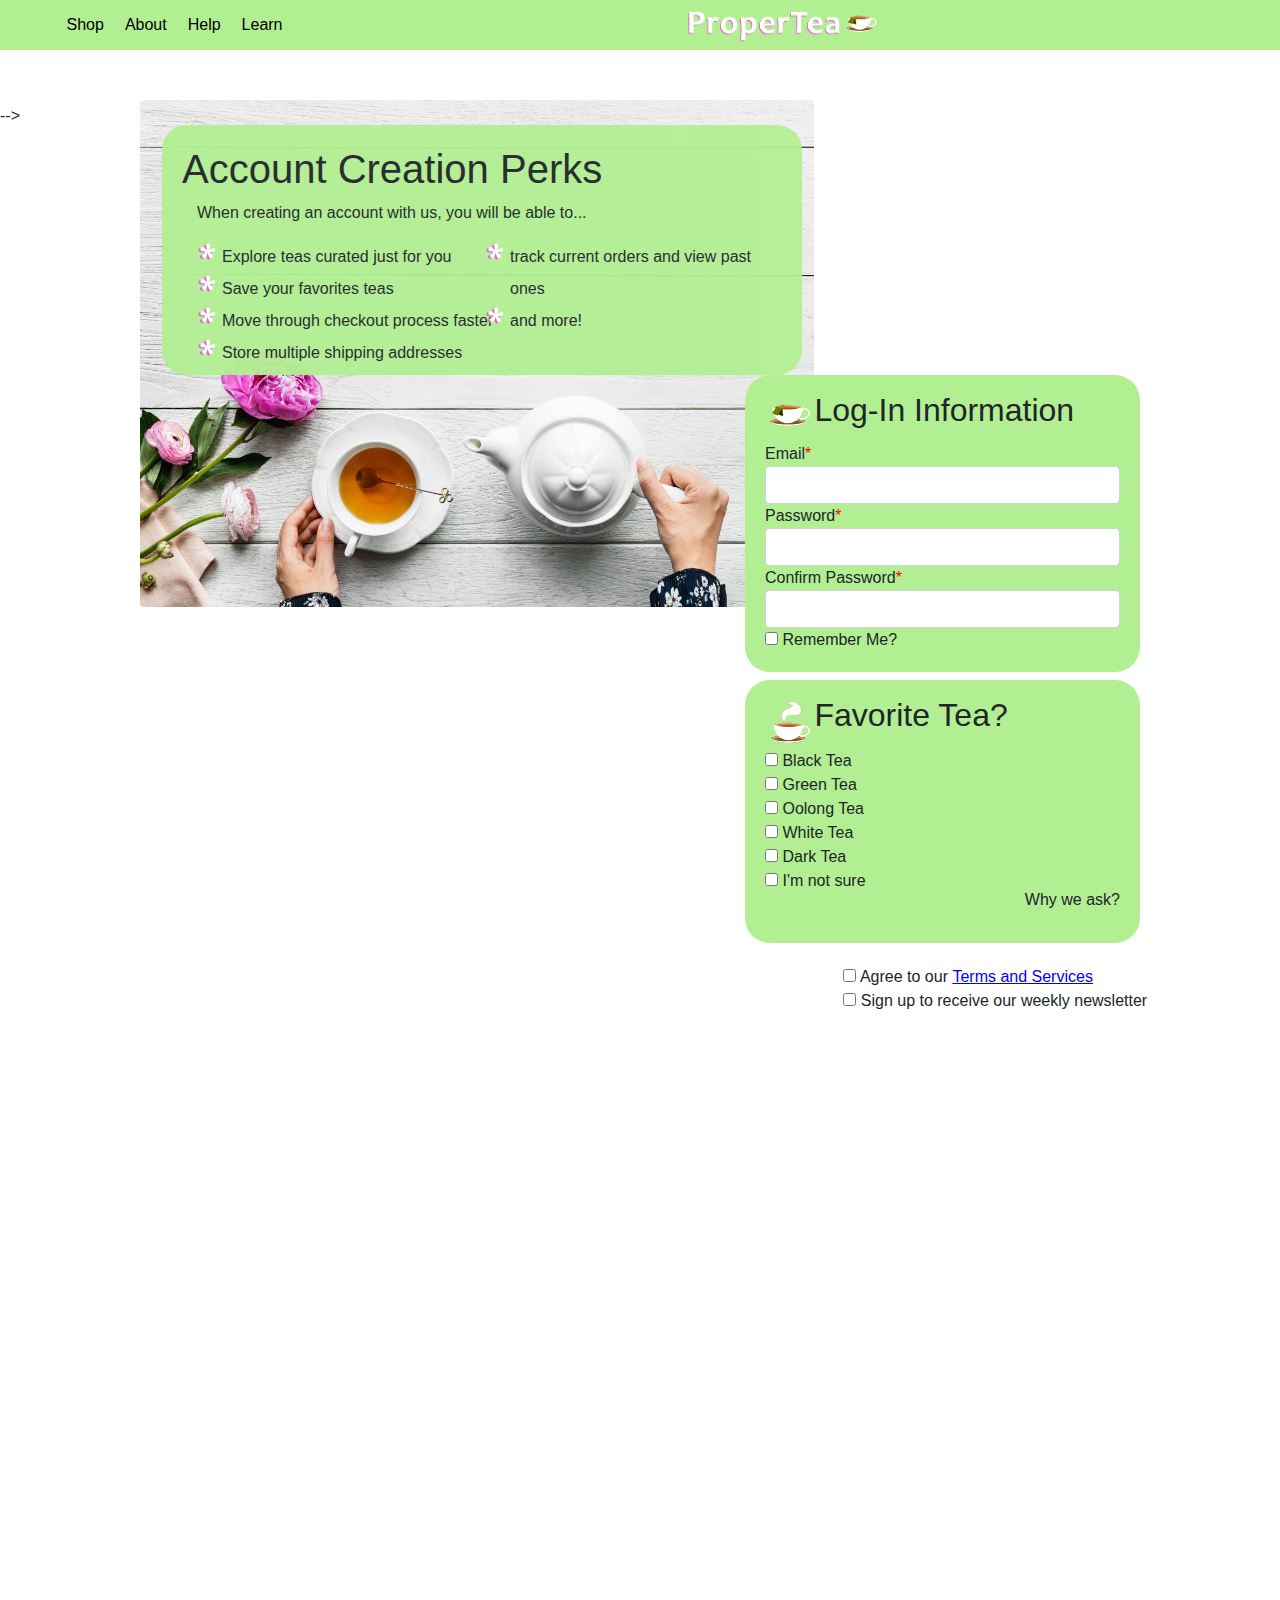
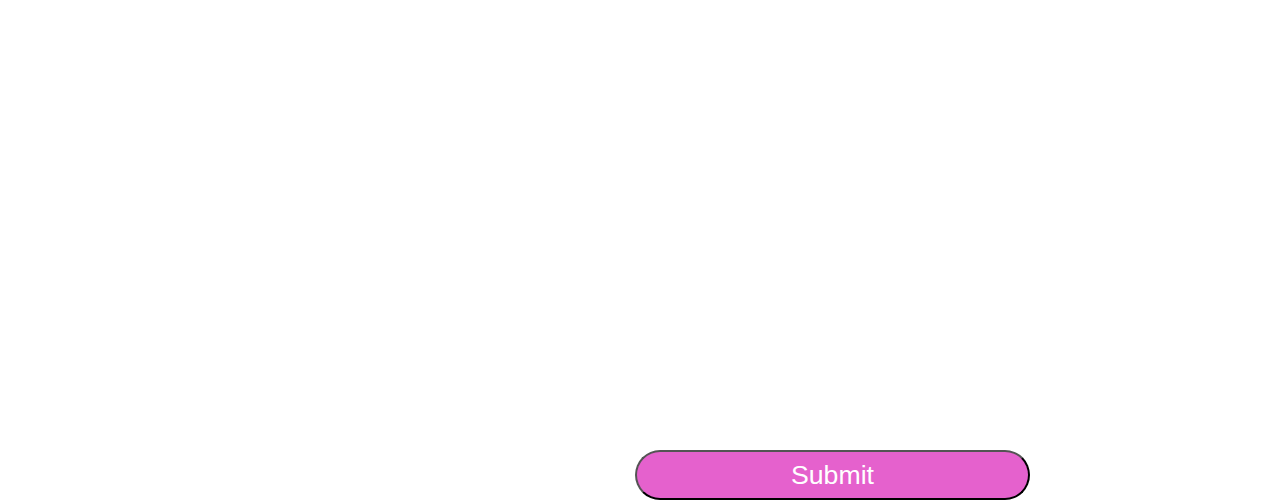
==== confirmation.html @ 6d324209 "index layout" ====
<!DOCTYPE html>
<html lang="en">

<head>

  <meta charset="utf-8">
  <meta name="viewport" content="width=device-width, initial-scale=1, shrink-to-fit=no">
  <meta name="description" content="">
  <meta name="author" content="">

  <title>ProperTea - Account Creation</title>

  <!-- Bootstrap core CSS -->
  <link href="vendor/bootstrap/css/bootstrap.min.css" rel="stylesheet">
  <link rel="stylesheet" href="index.css">

  <!-- Custom styles for this template -->
  <link href="css/small-business.css" rel="stylesheet">
  <link rel="stylesheet" href="https://use.fontawesome.com/releases/v5.8.1/css/all.css" integrity="sha384-50oBUHEmvpQ+1lW4y57PTFmhCaXp0ML5d60M1M7uH2+nqUivzIebhndOJK28anvf" crossorigin="anonymous">

</head>

<body>

  <!-- Navigation -->
  <nav class="navbar navbar-expand-lg fixed-top">
    <div class="container navdiv">
        <ul class="navbar-nav ml-auto">
            <li class="nav-item active">
              <a class="nav-link" href="#">Shop
                <span class="sr-only">(current)</span>
              </a>
            </li>
            <li class="nav-item">
              <a class="nav-link" href="#">About</a>
            </li>
            <li class="nav-item">
              <a class="nav-link" href="#">Help</a>
            </li>
            <li class="nav-item">
              <a class="nav-link" href="#">Learn</a>
            </li>
          </ul>
      <div class="collapse navbar-collapse" id="navbarResponsive">
        <img src="img/logo.png" class="logo" style="height:45px; width:auto; padding-left:370px; padding-right:450px;" alt="">
        <ul class="navbar-nav ml-auto">
          <li class="nav-item">
            <a class="nav-link menu_icon nava" href="#" ><i class="fas fa-home"></i></a>
          </li>
          <li class="nav-item">
            <a class="nav-link menu_icon nava" href="#"><i class="far fa-user-circle"></i></a>
          </li>
          <li class="nav-item">
            <a class="nav-link menu_icon nava" href="#"><i class="fas fa-shopping-cart"></i></a>
          </li>
        </ul>
      </div>
    </div>
  </nav>

  <!-- Page Content -->
  <div class="container">

    <!-- Heading Row -->
    <div class="row align-items-center my-5">
      <div class="col-lg-7" id="navi"> 
        <img class="img-fluid rounded mb-4 mb-lg-0" style="width:900; height:500;" src="img/headerbig.jpg" alt="">
      </div>
      <!-- /.col-lg-8 -->
      <div class="col-lg-7 perks" id="infoi">
        <h1 class="font-weight-light">Account Creation Perks</h1>
        <p>When creating an account with us, you will be able to...</p>
        <ul>
          <li>Explore teas curated just for you</li>
          <li>Save your favorites teas</li>
          <li>Move through checkout process faster</li>
          <li>Store multiple shipping addresses</li>
          <li>track current orders and view past ones</li>
          <li>and more!</li>
        </ul>
      </div>
      <!-- /.col-md-4 -->
    </div>
    <!-- /.row -->

    <!-- Content Row -->
  <!-- <form name="TeaAccount" action="/action_page.php" onsubmit="return validateForm()" method="post">
    <div class="row">
      <div class="col-md-4 mb-5" id="personal">
        <div class="card h-100">
          <div class="card-body">
            <img src="img/teabag.png" class="icon" style="display:inline; width:25px; height:auto;">
            <h2 class="card-title" style="display:inline;">Personal Information</h2>
            <p class ="card-text"style="display: inline;">First Name</p>
            <input type="text" class="form-control" id="first" placeholder="" name="first">
            <p class ="card-text"style="display: inline;">Last Name</p>
            <input type="text" class="form-control" id="last" placeholder="" name="last">
            <br>
            <p class="sidenote" style="display:inline; float:right; line-height:0.9;">Why we ask?<i class="fas fa-info-circle" style="display:inline; float:right; font-weight:25px;"></i></p>
          </div>
          <!-- <div class="card-footer">
            <a href="#" class="btn btn-primary btn-sm">More Info</a>
          </div> -->
        </div>
      </div>
      <!-- /.col-md-4 -->
      <div class="col-md-4 mb-5" id="login">
        <div class="card h-100">
          <div class="card-body">
            <img src="img/tea both.png" class="icon" style="display:inline; width:45px; height:auto;">
            <h2 class="card-title" style="display:inline;">Log-In Information</h2>
            <p class ="card-text"style="display: inline;">Email</p><p class="required" style="display: inline; color:red;">*</p>
            <input type="text" class="form-control" id="email" placeholder="" name="email" required>
            <p class ="card-text"style="display: inline;">Password</p><p class="required" style="display: inline; color:red;">*</p>
            <input type="text" class="form-control" id="pass" placeholder="" name="pass" required>  
            <p class ="card-text"style="display: inline;">Confirm Password</p><p class="required" style="display: inline; color:red;">*</p>
            <input type="text" class="form-control" id="conpass" placeholder="" name="conpass" required>
            <input type="checkbox" name="Remember" value="Repeat"> Remember Me?<i class="fas fa-info-circle" style="display:inline; font-weight:25px;"></i><br>
         </div>
          <!-- <div class="card-footer">
            <a href="#" class="btn btn-primary btn-sm">More Info</a>
          </div> -->
        </div>
      </div>
      <!-- /.col-md-4 -->
      <div class="col-md-4 mb-5" id="tea">
        <div class="card h-100">
          <div class="card-body">
            <img src="img/tea cup.png" class="icon" style="display:inline; width:45px; height:auto;">
            <h2 class="card-title" style="display:inline;">Favorite Tea?</h2><br>
            <input type="checkbox" name="Black Tea" value="Black"> Black Tea<br>
            <input type="checkbox" name="Green Tea" value="Green"> Green Tea<br>
            <input type="checkbox" name="Oolong Tea" value="Oolong"> Oolong Tea<br>
            <input type="checkbox" name="White Tea" value="White"> White Tea<br>
            <input type="checkbox" name="Dark Tea" value="Dark"> Dark Tea<br>
            <input type="checkbox" name="Unsure" value="Unsure"> I'm not sure<br>
            <p class="sidenote" style="display:inline; float:right; line-height:0.9;">Why we ask?<i class="fas fa-info-circle" style="display:inline; float:right; font-weight:25px;"></i></p>
          </div>
        </div>
      </div>
      <div class="col-md-4 mb-5" id="check">
        <label style="display:inline;"><input type="checkbox" name="Terms" id="Terms" value="Terms"/> Agree to our <p class="link" style="display: inline; color:blue; text-decoration:underline;">Terms and Services</p></label>
       <br>
        <input type="checkbox" name="Newsletter" id="news" value="News"> Sign up to receive our weekly newsletter
      </div>
      <div class="col-md-4 mb-5" id="submit">
        <button type="button" name="submit" class="submit" id="submit" onclick="myFunction()">Submit</button>
      </div> -->
</form>
    </div>
    <!-- /.row -->

  </div>

  <!-- Bootstrap core JavaScript -->
  <script src="vendor/jquery/jquery.min.js"></script>
  <script src="vendor/bootstrap/js/bootstrap.bundle.min.js"></script>

</body>

</html>
---- index.css ----
.navbar {
    background-color: #b2ef92;
    color:black;
    padding:2.5px 16px;
}
.navdiv{
    margin:0px 25px 0px;
}
.nav-link {
    color: black;
    font-weight:500;
}
.navbar a:hover {
    color:#e561cd;
}
.navdiv li{
    margin:2.5px;
}
.nav-item a:hover {
    color:#e561cd;
}
.nava{
    font-size: 15pt;
    color: black;
}
.perks ul{
    list-style-image: url('img/bullet.png');
}

#navi, #infoi {
  width: 55%;
  height: 100%;
  position: absolute;
  top: 100px;
  left: 125px;
}
#personal, #login, #tea, #submit, #check {
    position: absolute;
    right: 125px;
}
#check {
    top:965px;
    right: 25px;
}
.card-body{
    padding-top: 2.5px;
    border-radius:25px;
    background-color: #b2ef92;
}
.card{
    border-radius:25px;
    border:0px;
}
#submit{
    top:1025px;
    width:425px;
}
#submit button {
    width:395px;
    height: 50px;
    border-radius:25px;
    background-color: #e561cd;
}
.submit {
    color:white;
    font-size: 20pt;
}
.card-title{
    line-height: 200%;
}
#personal {
    top:100px;
    width: 425px;
}
#login{
    top:375px;
    width:425px;
}
#tea {
    top:680px;
    width:425px;
}
#infoi {
  z-index: 10;
  padding: 20px;
  margin-left: 37px;
  width: 50%;
  height: 250px;
  border-radius: 25px;
}
.row {
    display:block;
}

.perks {
    background-color: #b2ef92;
    opacity: .95;
    margin: 25px;
    margin-left:15px;
}
.perks p {
    padding-left:15px;
}

.perks ul {
    columns: 2;
    -webkit-columns: 2;
    -moz-columns: 2;
    line-height: 200%;
  }

  @media (max-width: 992px) {
    .perks ul {
        columns: 1;
        -webkit-columns: 1;
        -moz-columns: 1;
        line-height: 200%;
      }
      #infoi {
          width:200px;
          margin-left: 15px;
          height:700px;
      }
      #navi, #infoi {
        /* width: 55%; */
        width: 55%;
        height: 350px;
        position: absolute;
        top: 100px;
        left: 75px;
      }
      #infoi {
        z-index: 10;
        padding: 20px;
        border-radius: 25px;
      }
      .perks {
        background-color: #b2ef92;
        opacity: .95;
        margin: 15px;
        margin-left:15px;
    }
  }

  @media (max-width: 600px) {
    .perks ul {
        columns: 1;
        -webkit-columns: 1;
        -moz-columns: 1;
        line-height: 200%;
      }
      #infoi {
          width:200px;
          margin-left: 15px;
          height:700px;
      }
      #navi, #infoi {
        /* width: 55%; */
        width: 350px;
        height: 700px;
        position: absolute;
        top: 100px;
        left: 5px;
      }
      #infoi {
        z-index: 10;
        padding: 20px;
        height: 475px;
        border-radius: 25px;
      }
      .perks {
        background-color: #b2ef92;
        opacity: .95;
        margin: 15px;
        margin-left:15px;
    }
  }
---- css/small-business.css ----
/*!
 * Start Bootstrap - Small Business (https://startbootstrap.com/template-overviews/small-business)
 * Copyright 2013-2019 Start Bootstrap
 * Licensed under MIT (https://github.com/BlackrockDigital/startbootstrap-small-business/blob/master/LICENSE)
 */
body {
  padding-top: 56px;
}
@media (max-width: 992px)
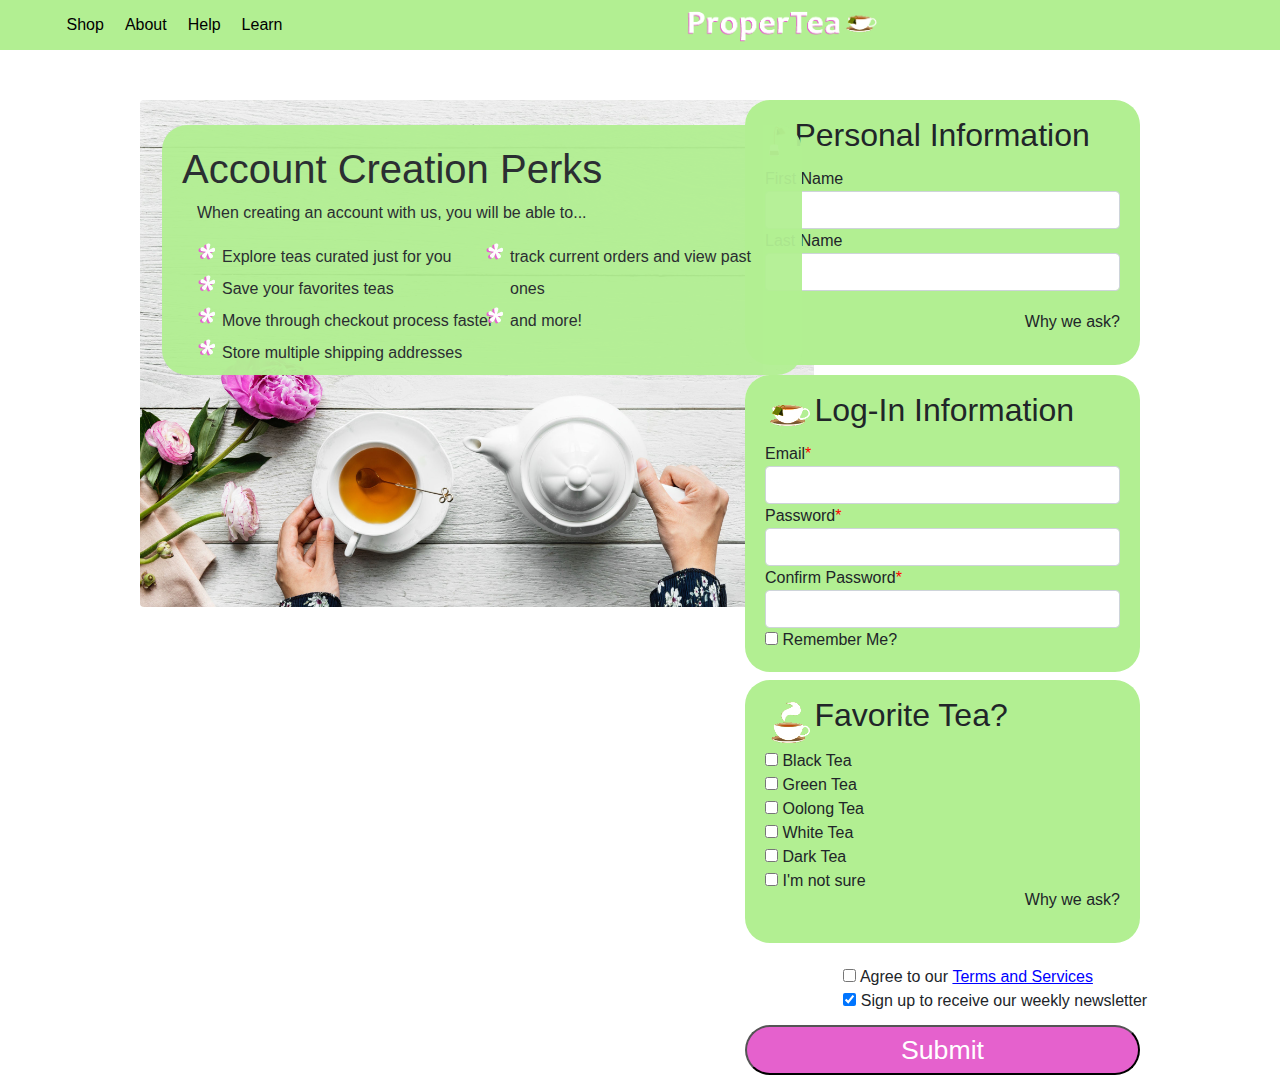
==== commit 4848b65e: "done-ish" ====
--- a/confirmation.html
+++ b/confirmation.html
@@ -13,6 +13,7 @@
   <!-- Bootstrap core CSS -->
   <link href="vendor/bootstrap/css/bootstrap.min.css" rel="stylesheet">
   <link rel="stylesheet" href="index.css">
+  <script src="index.js"></script>
 
   <!-- Custom styles for this template -->
   <link href="css/small-business.css" rel="stylesheet">
@@ -84,7 +85,26 @@
     <!-- /.row -->
 
     <!-- Content Row -->
-  <!-- <form name="TeaAccount" action="/action_page.php" onsubmit="return validateForm()" method="post">
+  
+    <div id="modal" class="modal">
+      <div class="col-md-4 mb-5" id="tea">
+        <div class="card h-100">
+          <div class="card-body">
+            <span class="close">&times;</span>
+            <img src="img/tea cup.png" class="icon" style="display:inline; width:45px; height:auto;">
+            <h2 class="card-title" style="display:inline;">Favorite Tea?</h2><br>
+            <input type="checkbox" id="Black" value="Black"> Black Tea<br>
+            <input type="checkbox" id="Green" value="Green"> Green Tea<br>
+            <input type="checkbox" id="Oolong" value="Oolong"> Oolong Tea<br>
+            <input type="checkbox" id="White" value="White"> White Tea<br>
+            <input type="checkbox" id="Dark" value="Dark"> Dark Tea<br>
+            <input type="checkbox" id="Unsure" value="Unsure"> I'm not sure<br>
+            <p class="sidenote" style="display:inline; float:right; line-height:0.9;">Why we ask?<i class="fas fa-info-circle" style="display:inline; float:right; font-weight:25px;"></i></p>
+          </div>
+        </div>
+      </div>
+    </div>
+  <form id="TeaAccount" action="d:\Documents\GitHub\ProperTea\confirmation.html"  method="post">
     <div class="row">
       <div class="col-md-4 mb-5" id="personal">
         <div class="card h-100">
@@ -92,9 +112,9 @@
             <img src="img/teabag.png" class="icon" style="display:inline; width:25px; height:auto;">
             <h2 class="card-title" style="display:inline;">Personal Information</h2>
             <p class ="card-text"style="display: inline;">First Name</p>
-            <input type="text" class="form-control" id="first" placeholder="" name="first">
+            <input type="text" class="form-control" id="firstn" placeholder="" onClick="document.form1.firstn.focus()">
             <p class ="card-text"style="display: inline;">Last Name</p>
-            <input type="text" class="form-control" id="last" placeholder="" name="last">
+            <input type="text" class="form-control" id="lastn" placeholder="">
             <br>
             <p class="sidenote" style="display:inline; float:right; line-height:0.9;">Why we ask?<i class="fas fa-info-circle" style="display:inline; float:right; font-weight:25px;"></i></p>
           </div>
@@ -109,13 +129,17 @@
           <div class="card-body">
             <img src="img/tea both.png" class="icon" style="display:inline; width:45px; height:auto;">
             <h2 class="card-title" style="display:inline;">Log-In Information</h2>
+
             <p class ="card-text"style="display: inline;">Email</p><p class="required" style="display: inline; color:red;">*</p>
-            <input type="text" class="form-control" id="email" placeholder="" name="email" required>
+            <input type="text" class="form-control" id="email" placeholder="" required>
+           
             <p class ="card-text"style="display: inline;">Password</p><p class="required" style="display: inline; color:red;">*</p>
-            <input type="text" class="form-control" id="pass" placeholder="" name="pass" required>  
+            <input type="text" class="form-control" id="pass" placeholder="" required>  
+           
             <p class ="card-text"style="display: inline;">Confirm Password</p><p class="required" style="display: inline; color:red;">*</p>
-            <input type="text" class="form-control" id="conpass" placeholder="" name="conpass" required>
-            <input type="checkbox" name="Remember" value="Repeat"> Remember Me?<i class="fas fa-info-circle" style="display:inline; font-weight:25px;"></i><br>
+            <input type="text" class="form-control" id="conpass" placeholder="" required>
+            
+            <input type="checkbox" value="Repeat"> Remember Me?<i class="fas fa-info-circle" style="display:inline; font-weight:25px;"></i><br>
          </div>
           <!-- <div class="card-footer">
             <a href="#" class="btn btn-primary btn-sm">More Info</a>
@@ -128,24 +152,24 @@
           <div class="card-body">
             <img src="img/tea cup.png" class="icon" style="display:inline; width:45px; height:auto;">
             <h2 class="card-title" style="display:inline;">Favorite Tea?</h2><br>
-            <input type="checkbox" name="Black Tea" value="Black"> Black Tea<br>
-            <input type="checkbox" name="Green Tea" value="Green"> Green Tea<br>
-            <input type="checkbox" name="Oolong Tea" value="Oolong"> Oolong Tea<br>
-            <input type="checkbox" name="White Tea" value="White"> White Tea<br>
-            <input type="checkbox" name="Dark Tea" value="Dark"> Dark Tea<br>
-            <input type="checkbox" name="Unsure" value="Unsure"> I'm not sure<br>
+            <input type="checkbox" id="Black" value="Black"> Black Tea<br>
+            <input type="checkbox" id="Green" value="Green"> Green Tea<br>
+            <input type="checkbox" id="Oolong" value="Oolong"> Oolong Tea<br>
+            <input type="checkbox" id="White" value="White"> White Tea<br>
+            <input type="checkbox" id="Dark" value="Dark"> Dark Tea<br>
+            <input type="checkbox" id="Unsure" value="Unsure"> I'm not sure<br>
             <p class="sidenote" style="display:inline; float:right; line-height:0.9;">Why we ask?<i class="fas fa-info-circle" style="display:inline; float:right; font-weight:25px;"></i></p>
           </div>
         </div>
       </div>
       <div class="col-md-4 mb-5" id="check">
-        <label style="display:inline;"><input type="checkbox" name="Terms" id="Terms" value="Terms"/> Agree to our <p class="link" style="display: inline; color:blue; text-decoration:underline;">Terms and Services</p></label>
+        <label style="display:inline;"><input type="checkbox" id="Terms" value="Terms"/> Agree to our <p class="link" style="display: inline; color:blue; text-decoration:underline;">Terms and Services</p></label>
        <br>
-        <input type="checkbox" name="Newsletter" id="news" value="News"> Sign up to receive our weekly newsletter
+        <input type="checkbox" id="news" value="News" checked> Sign up to receive our weekly newsletter
       </div>
-      <div class="col-md-4 mb-5" id="submit">
-        <button type="button" name="submit" class="submit" id="submit" onclick="myFunction()">Submit</button>
-      </div> -->
+      <div class="col-md-4 mb-5" id="submitid">
+        <input type="submit" class="submit1" id="subbutt" value="Submit">
+      </div>
 </form>
     </div>
     <!-- /.row -->
--- a/index.css
+++ b/index.css
@@ -34,7 +34,7 @@
   top: 100px;
   left: 125px;
 }
-#personal, #login, #tea, #submit, #check {
+#personal, #login, #tea, #submitid, #check, #Con {
     position: absolute;
     right: 125px;
 }
@@ -51,17 +51,17 @@
     border-radius:25px;
     border:0px;
 }
-#submit{
+#submitid{
     top:1025px;
     width:425px;
 }
-#submit button {
+#submitid input {
     width:395px;
     height: 50px;
     border-radius:25px;
     background-color: #e561cd;
 }
-.submit {
+.submit1 {
     color:white;
     font-size: 20pt;
 }
